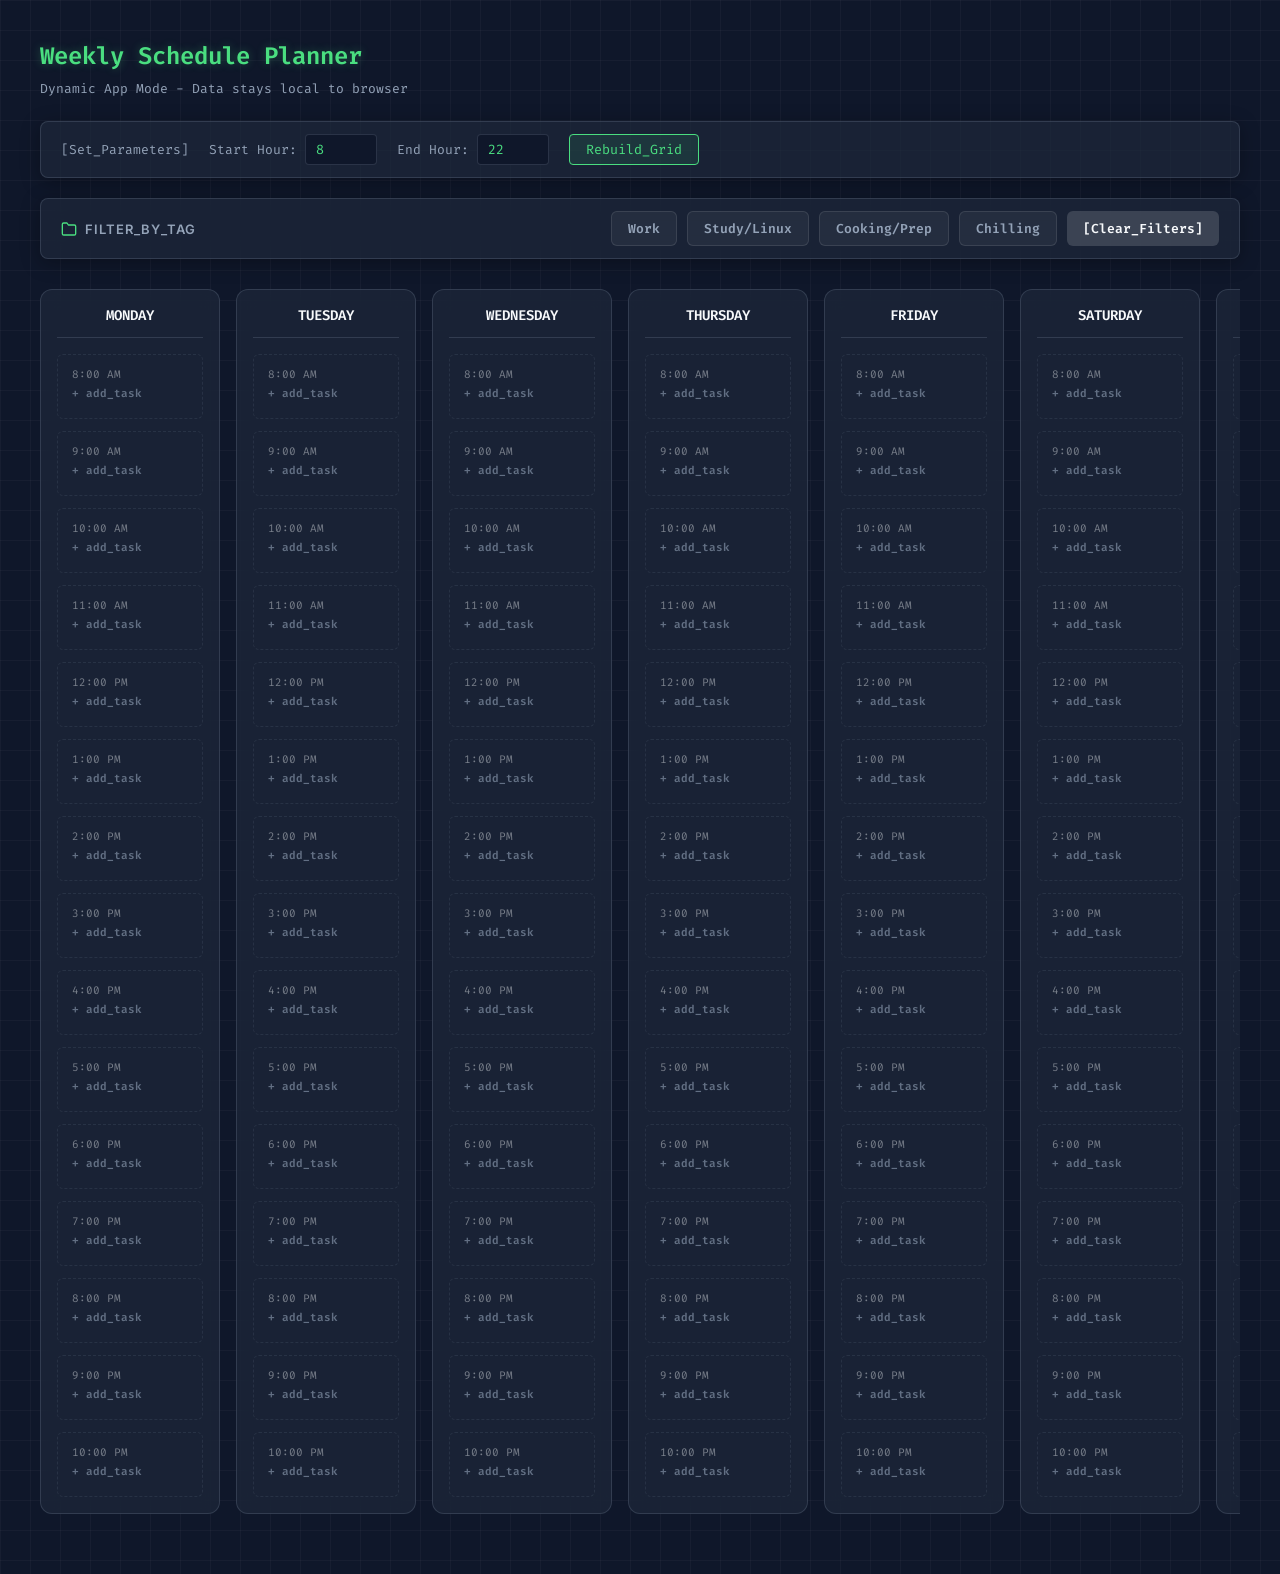
==== index.html @ 4542bc1d "Add files via upload Final index.html uploaded to host it live on Github" ====
<!DOCTYPE html>
<html lang="en">
<head>
<meta charset="UTF-8">
<meta name="viewport" content="width=device-width, initial-scale=1.0">
<title>Weekly Schedule Planner</title>
<link href="https://fonts.googleapis.com/css2?family=Fira+Code:wght@400;600&family=Inter:wght@400;500;600;700&display=swap" rel="stylesheet">
<style>
    :root {
        --bg-color: #0f172a;
        --panel-bg: rgba(30, 41, 59, 0.7);
        --text-main: #f8fafc;
        --text-muted: #94a3b8;
        --border-color: rgba(148, 163, 184, 0.2);
        
        /* Syntax Highlight Colors */
        --color-linux: #4ade80; 
        --color-work: #38bdf8;  
        --color-cook: #fbbf24;  
        --color-chill: #c084fc; 
        
        /* Grid Alignment Variables */
        --slot-height: 65px;
        --grid-gap: 12px;
    }

    body { 
        font-family: 'Inter', sans-serif; 
        background-color: var(--bg-color);
        background-image: 
            linear-gradient(rgba(255, 255, 255, 0.03) 1px, transparent 1px),
            linear-gradient(90deg, rgba(255, 255, 255, 0.03) 1px, transparent 1px);
        background-size: 30px 30px;
        color: var(--text-main); 
        margin: 0; 
        padding: 40px; 
        min-height: 100vh;
    }

    .header-section {
        max-width: 1400px;
        margin: 0 auto 30px auto;
        animation: fadeInDown 0.6s ease forwards;
    }

    .terminal-prompt {
        font-family: 'Fira Code', monospace;
        font-size: 24px;
        font-weight: 600;
        margin: 0 0 8px 0;
        color: var(--color-linux);
        text-shadow: 0 0 10px rgba(74, 222, 128, 0.3);
    }
    
    .terminal-prompt span { color: var(--text-main); }
    .title p { font-family: 'Fira Code', monospace; font-size: 13px; color: var(--text-muted); margin: 0 0 24px 0; }

    .settings-panel {
        display: flex; align-items: center; background: var(--panel-bg);
        border: 1px solid var(--border-color); border-radius: 8px;
        padding: 12px 20px; gap: 20px; margin-bottom: 20px;
        font-family: 'Fira Code', monospace; font-size: 13px; color: var(--text-muted);
        box-shadow: 0 4px 20px rgba(0, 0, 0, 0.3);
    }

    .settings-panel input {
        background: #0f172a; border: 1px solid var(--border-color);
        color: var(--color-linux); padding: 6px 10px; border-radius: 4px;
        width: 50px; font-family: 'Fira Code', monospace;
    }

    .settings-panel input:focus { outline: none; border-color: var(--color-linux); }

    .settings-panel button {
        background: rgba(74, 222, 128, 0.1); border: 1px solid var(--color-linux);
        color: var(--color-linux); padding: 6px 16px; border-radius: 4px; cursor: pointer;
        font-family: 'Fira Code', monospace; transition: all 0.2s;
    }

    .settings-panel button:hover { background: var(--color-linux); color: #000; box-shadow: 0 0 15px rgba(74, 222, 128, 0.4); }

    .filter-bar {
        display: flex; align-items: center; background: var(--panel-bg);
        backdrop-filter: blur(12px); border: 1px solid var(--border-color);
        border-radius: 8px; padding: 12px 20px; gap: 16px; flex-wrap: wrap;
        box-shadow: 0 4px 20px rgba(0, 0, 0, 0.3);
    }

    .filter-label {
        font-size: 13px; font-weight: 600; color: var(--text-muted);
        text-transform: uppercase; letter-spacing: 1px; display: flex; align-items: center; gap: 8px; margin-right: auto;
    }

    .controls { display: flex; gap: 10px; flex-wrap: wrap; }

    .controls button {
        background-color: rgba(255, 255, 255, 0.05); border: 1px solid rgba(255, 255, 255, 0.1);
        border-radius: 6px; padding: 8px 16px; cursor: pointer; font-size: 13px;
        font-weight: 600; color: var(--text-muted); transition: all 0.3s ease; font-family: 'Fira Code', monospace;
    }

    .controls button:hover { background-color: rgba(255, 255, 255, 0.1); color: var(--text-main); transform: translateY(-2px); }
    .controls .active { background-color: rgba(255, 255, 255, 0.15) !important; color: var(--text-main) !important; border-color: rgba(255, 255, 255, 0.3) !important; }
    .clear-btn { background: transparent !important; border: none !important; }

    .calendar-container { overflow-x: auto; padding-bottom: 20px; }

    .calendar-grid {
        display: grid; grid-template-columns: repeat(7, minmax(180px, 1fr));
        gap: 16px; min-width: 1200px; max-width: 1400px; margin: 0 auto;
    }

    .day-column {
        display: flex; flex-direction: column; gap: var(--grid-gap);
        background: var(--panel-bg); backdrop-filter: blur(10px);
        border: 1px solid var(--border-color); border-radius: 12px; padding: 16px;
        opacity: 0; animation: slideUpFade 0.6s cubic-bezier(0.16, 1, 0.3, 1) forwards;
    }

    .day-column:nth-child(1) { animation-delay: 0.1s; }
    .day-column:nth-child(2) { animation-delay: 0.2s; }
    .day-column:nth-child(3) { animation-delay: 0.3s; }
    .day-column:nth-child(4) { animation-delay: 0.4s; }
    .day-column:nth-child(5) { animation-delay: 0.5s; }
    .day-column:nth-child(6) { animation-delay: 0.6s; }
    .day-column:nth-child(7) { animation-delay: 0.7s; }

    .day-name {
        font-family: 'Fira Code', monospace; font-weight: 600; font-size: 14px;
        color: var(--text-main); text-transform: uppercase; padding-bottom: 12px;
        border-bottom: 1px solid var(--border-color); margin-bottom: 4px; text-align: center;
    }

    .event {
        box-sizing: border-box; height: var(--slot-height); padding: 12px 14px;
        border-radius: 6px; font-size: 13px; transition: all 0.3s ease;
        position: relative; cursor: pointer; background: rgba(15, 23, 42, 0.6);
        border: 1px solid rgba(255, 255, 255, 0.05); z-index: 1; overflow: hidden;
    }
    
    .event:hover { transform: translateY(-4px) scale(1.02); box-shadow: 0 10px 20px rgba(0,0,0,0.3); z-index: 10; }

    .empty-slot { background: transparent; border: 1px dashed var(--border-color); opacity: 0.6; }
    .empty-slot:hover { border-color: var(--color-linux); opacity: 1; background: rgba(74, 222, 128, 0.05); transform: translateY(-2px); }
    .empty-slot .event-title { color: var(--text-muted); font-family: 'Fira Code', monospace; font-size: 11px; }

    .event-time { font-family: 'Fira Code', monospace; display: block; font-size: 11px; margin-bottom: 4px; opacity: 0.7; }
    .event-title { font-weight: 600; line-height: 1.4; padding-right: 15px; display: block; }
    .note-icon { position: absolute; top: 10px; right: 10px; font-size: 12px; opacity: 0.8; color: var(--color-linux); font-family: 'Fira Code', monospace; }
    
    .cat-work { border-left: 4px solid var(--color-work); color: #bae6fd; }
    .cat-cook { border-left: 4px solid var(--color-cook); color: #fde68a; }
    .cat-chill { border-left: 4px solid var(--color-chill); color: #e9d5ff; }
    .cat-study { border-left: 4px solid var(--color-linux); color: #bbf7d0; background: rgba(74, 222, 128, 0.05); }

    .dimmed { opacity: 0.15; transform: scale(0.95); pointer-events: none; filter: grayscale(100%); }
    .event.completed { background: rgba(15, 23, 42, 0.3) !important; border-left-color: #475569 !important; color: #64748b !important; opacity: 0.5; }
    .event.completed .event-title::before { content: "// "; color: #475569; }
    .event.completed .event-title, .event.completed .event-time { text-decoration: line-through; }

    .modal-overlay {
        display: none; position: fixed; top: 0; left: 0; width: 100%; height: 100%;
        background: rgba(2, 6, 23, 0.8); backdrop-filter: blur(8px); z-index: 100;
        justify-content: center; align-items: center; animation: fadeIn 0.3s ease forwards;
    }

    .modal {
        background: #1e293b; padding: 30px; border-radius: 12px;
        box-shadow: 0 24px 48px rgba(0,0,0,0.5), 0 0 0 1px var(--border-color);
        text-align: left; max-width: 400px; width: 100%;
        animation: popInSpring 0.4s cubic-bezier(0.34, 1.56, 0.64, 1) forwards;
    }

    .modal h3 { margin: 0 0 6px 0; font-weight: 700; color: var(--text-main); font-size: 18px; font-family: 'Fira Code', monospace; }
    .modal h3::before { content: "> "; color: var(--color-linux); }
    .modal p { margin: 0 0 20px 0; color: var(--text-muted); font-size: 13px; font-family: 'Fira Code', monospace; }

    .input-row { display: flex; gap: 10px; margin-bottom: 15px; }
    
    .modal input[type="text"], .modal select {
        width: 100%; padding: 12px; border-radius: 6px; border: 1px solid var(--border-color);
        background: #0f172a; color: var(--text-main); font-family: 'Inter', sans-serif;
        box-sizing: border-box; transition: border-color 0.2s;
    }

    .modal textarea {
        width: 100%; height: 100px; padding: 16px; border-radius: 8px;
        border: 1px solid var(--border-color); background: #0f172a; font-family: 'Fira Code', monospace;
        font-size: 13px; color: var(--color-linux); resize: none; box-sizing: border-box; margin-bottom: 20px;
    }

    .modal input:focus, .modal select:focus, .modal textarea:focus { outline: none; border-color: var(--color-linux); box-shadow: 0 0 0 2px rgba(74, 222, 128, 0.2); }

    .modal-buttons { display: flex; flex-direction: column; gap: 10px; }
    .modal-buttons button {
        padding: 12px; border: none; border-radius: 6px; cursor: pointer; font-weight: 600;
        font-size: 13px; transition: all 0.2s; font-family: 'Fira Code', monospace;
        display: flex; justify-content: center; align-items: center; gap: 8px;
    }

    .btn-complete { background: rgba(74, 222, 128, 0.1); color: var(--color-linux); border: 1px solid var(--color-linux); }
    .btn-complete:hover { background: var(--color-linux); color: #000; transform: scale(1.02); }
    .btn-incomplete { background: rgba(255, 255, 255, 0.05); color: var(--text-main); border: 1px solid var(--border-color); }
    .btn-incomplete:hover { background: rgba(255, 255, 255, 0.1); transform: scale(1.02); }
    .btn-delete { background: rgba(239, 68, 68, 0.05); color: #ef4444; border: 1px solid rgba(239, 68, 68, 0.3); }
    .btn-delete:hover { background: #ef4444; color: #fff; transform: scale(1.02); }
    .btn-cancel { background: transparent; color: var(--text-muted); }
    .btn-cancel:hover { color: var(--text-main); }

    @keyframes fadeIn { from { opacity: 0; } to { opacity: 1; } }
    @keyframes fadeInDown { from { opacity: 0; transform: translateY(-20px); } to { opacity: 1; transform: translateY(0); } }
    @keyframes slideUpFade { from { opacity: 0; transform: translateY(40px); } to { opacity: 1; transform: translateY(0); } }
    @keyframes popInSpring { from { opacity: 0; transform: scale(0.8) translateY(20px); } to { opacity: 1; transform: scale(1) translateY(0); } }

</style>
</head>
<body>

<div class="header-section">
    <div class="title">
        <h1 class="terminal-prompt">Weekly Schedule Planner</h1>
        <p>Dynamic App Mode - Data stays local to browser</p>
    </div>
    
    <div class="settings-panel">
        <span>[Set_Parameters]</span>
        <label>Start Hour: <input type="number" id="config-start" min="0" max="23" value="8"></label>
        <label>End Hour: <input type="number" id="config-end" min="0" max="23" value="22"></label>
        <button onclick="updateConfig()">Rebuild_Grid</button>
    </div>

    <div class="filter-bar">
        <div class="filter-label">
            <svg width="16" height="16" viewBox="0 0 24 24" fill="none" stroke="var(--color-linux)" stroke-width="2" stroke-linecap="round" stroke-linejoin="round"><path d="M22 19a2 2 0 0 1-2 2H4a2 2 0 0 1-2-2V5a2 2 0 0 1 2-2h5l2 3h9a2 2 0 0 1 2 2z"></path></svg>
            Filter_By_Tag
        </div>
        <div class="controls" id="filters">
            <button class="btn-work" onclick="filterEvents('cat-work', this)">Work</button>
            <button class="btn-study" onclick="filterEvents('cat-study', this)">Study/Linux</button>
            <button class="btn-cook" onclick="filterEvents('cat-cook', this)">Cooking/Prep</button>
            <button class="btn-chill" onclick="filterEvents('cat-chill', this)">Chilling</button>
            <button class="clear-btn active" onclick="filterEvents('all', this)">[Clear_Filters]</button>
        </div>
    </div>
</div>

<div class="calendar-container">
    <div class="calendar-grid" id="calendar-grid"></div>
</div>

<div class="modal-overlay" id="taskModal">
    <div class="modal">
        <h3>Configure_Node</h3>
        <p id="modalTaskTime"></p>
        
        <input type="text" id="modalTaskTitle" placeholder="Task Name (e.g. Server Maintenance)" style="margin-bottom: 15px;">
        
        <div class="input-row">
            <select id="modalCategory" style="flex: 1; margin-bottom: 0;">
                <option value="cat-work">Work</option>
                <option value="cat-study">Study / Linux</option>
                <option value="cat-cook">Cooking / Prep</option>
                <option value="cat-chill">Chilling / Leisure</option>
            </select>
            
            <select id="modalEndTime" style="flex: 1; margin-bottom: 0;">
                </select>
        </div>

        <textarea id="modalNotes" placeholder="// Add bash cmds, links, or notes here...&#10;sudo apt update"></textarea>
        
        <div class="modal-buttons">
            <button class="btn-incomplete" onclick="saveTask(false)">Save & Mark_Pending</button>
            <button class="btn-complete" onclick="saveTask(true)">
                <svg width="18" height="18" viewBox="0 0 24 24" fill="none" stroke="currentColor" stroke-width="2" stroke-linecap="round" stroke-linejoin="round"><polyline points="20 6 9 17 4 12"></polyline></svg>
                Execute & Mark_Complete
            </button>
            <button class="btn-delete" onclick="deleteTask()">[Delete_Task]</button>
            <button class="btn-cancel" onclick="closeModal()">[Abort]</button>
        </div>
    </div>
</div>

<script>
    const daysOfWeek = ['Monday', 'Tuesday', 'Wednesday', 'Thursday', 'Friday', 'Saturday', 'Sunday'];
    let currentSelectedId = null;
    let currentStartHour = null;

    let config = JSON.parse(localStorage.getItem('plannerAppConfig')) || { start: 8, end: 22 };
    document.getElementById('config-start').value = config.start;
    document.getElementById('config-end').value = config.end;

    function updateConfig() {
        const start = parseInt(document.getElementById('config-start').value);
        const end = parseInt(document.getElementById('config-end').value);
        if (start >= end) {
            alert("Error: Start hour must be before end hour.");
            return;
        }
        config.start = start;
        config.end = end;
        localStorage.setItem('plannerAppConfig', JSON.stringify(config));
        
        const grid = document.getElementById('calendar-grid');
        grid.innerHTML = '';
        setTimeout(renderGrid, 10);
    }

    function formatTime(hour) {
        let ampm = hour >= 12 && hour < 24 ? 'PM' : 'AM';
        let displayHour = hour % 12 || 12;
        return `${displayHour}:00 ${ampm}`;
    }

    function renderGrid() {
        const grid = document.getElementById('calendar-grid');
        grid.innerHTML = '';
        
        let allTasks = JSON.parse(localStorage.getItem('plannerAppTasks')) || {};

        daysOfWeek.forEach(day => {
            let columnHtml = `<div class="day-column"><div class="day-name">${day}</div>`;
            
            let skipUntil = -1; 
            
            for (let h = config.start; h <= config.end; h++) {
                if (h < skipUntil) continue; 

                const blockId = `${day}-${h}`;
                const timeStr = formatTime(h);
                const task = allTasks[blockId];

                if (task) {
                    let duration = parseInt(task.duration) || 1;
                    let maxAllowed = config.end - h + 1;
                    duration = Math.min(duration, maxAllowed);
                    
                    skipUntil = h + duration; 

                    let completedClass = task.completed ? 'completed' : '';
                    let noteIcon = (task.notes && task.notes.trim() !== '') ? '<span class="note-icon">/></span>' : '';
                    
                    let endTimeStr = formatTime(h + duration);
                    let displayTime = duration > 1 ? `${timeStr} - ${endTimeStr}` : timeStr;

                    let inlineStyle = `height: calc(${duration} * var(--slot-height) + ${duration - 1} * var(--grid-gap));`;

                    columnHtml += `
                        <div class="event ${task.category} ${completedClass}" style="${inlineStyle}" data-id="${blockId}" onclick="openModal('${blockId}', '${day}', '${timeStr}', ${h})">
                            <span class="event-time">${displayTime}</span>
                            <span class="event-title">${task.title}</span>
                            ${noteIcon}
                        </div>
                    `;
                } else {
                    columnHtml += `
                        <div class="event empty-slot" data-id="${blockId}" onclick="openModal('${blockId}', '${day}', '${timeStr}', ${h})">
                            <span class="event-time">${timeStr}</span>
                            <span class="event-title">+ add_task</span>
                        </div>
                    `;
                }
            }
            columnHtml += `</div>`;
            grid.innerHTML += columnHtml;
        });

        document.querySelector('.clear-btn').click();
    }

    function openModal(blockId, dayStr, timeStr, startHour) {
        currentSelectedId = blockId;
        currentStartHour = startHour; 

        document.getElementById('modalTaskTime').innerText = `Target: ${dayStr} @ ${timeStr}`;
        
        let allTasks = JSON.parse(localStorage.getItem('plannerAppTasks')) || {};
        let taskData = allTasks[blockId] || { title: '', category: 'cat-work', notes: '', completed: false, duration: 1 };
        
        document.getElementById('modalTaskTitle').value = taskData.title;
        document.getElementById('modalCategory').value = taskData.category;
        
        const endSelect = document.getElementById('modalEndTime');
        endSelect.innerHTML = '';
        
        for (let i = startHour + 1; i <= config.end + 1; i++) {
            let label = i === 24 ? "12:00 AM (Midnight)" : formatTime(i);
            
            let isSelected = false;
            if (taskData.duration && i === startHour + taskData.duration) isSelected = true;
            if (!taskData.duration && i === startHour + 1) isSelected = true; 
            
            endSelect.innerHTML += `<option value="${i}" ${isSelected ? 'selected' : ''}>Ends at ${label}</option>`;
        }

        document.getElementById('modalNotes').value = taskData.notes || '';
        document.getElementById('taskModal').style.display = 'flex';
    }

    function saveTask(isComplete) {
        if (!currentSelectedId) return;
        
        const title = document.getElementById('modalTaskTitle').value;
        if (title.trim() === '') {
            alert("Task Name is required.");
            return;
        }

        const category = document.getElementById('modalCategory').value;
        const notes = document.getElementById('modalNotes').value;
        
        let endHour = parseInt(document.getElementById('modalEndTime').value);
        let duration = endHour - currentStartHour;
        if (isNaN(duration) || duration < 1) duration = 1;
        
        let allTasks = JSON.parse(localStorage.getItem('plannerAppTasks')) || {};
        
        allTasks[currentSelectedId] = {
            title: title,
            category: category,
            notes: notes,
            duration: duration,
            completed: isComplete
        };
        
        localStorage.setItem('plannerAppTasks', JSON.stringify(allTasks));
        closeModal();
        renderGrid(); 
    }

    function deleteTask() {
        if (!currentSelectedId) return;
        let allTasks = JSON.parse(localStorage.getItem('plannerAppTasks')) || {};
        delete allTasks[currentSelectedId];
        localStorage.setItem('plannerAppTasks', JSON.stringify(allTasks));
        closeModal();
        renderGrid();
    }

    function closeModal() {
        document.getElementById('taskModal').style.display = 'none';
        currentSelectedId = null;
    }

    function filterEvents(categoryClass, btnElement) {
        const buttons = document.querySelectorAll('.controls button');
        buttons.forEach(btn => btn.classList.remove('active'));
        btnElement.classList.add('active');

        const filledEvents = document.querySelectorAll('.event:not(.empty-slot)');
        
        filledEvents.forEach(event => {
            if (categoryClass === 'all') {
                event.classList.remove('dimmed');
            } else {
                if (event.classList.contains(categoryClass)) {
                    event.classList.remove('dimmed');
                } else {
                    event.classList.add('dimmed');
                }
            }
        });
    }

    document.addEventListener('DOMContentLoaded', renderGrid);

</script>
</body>
</html>
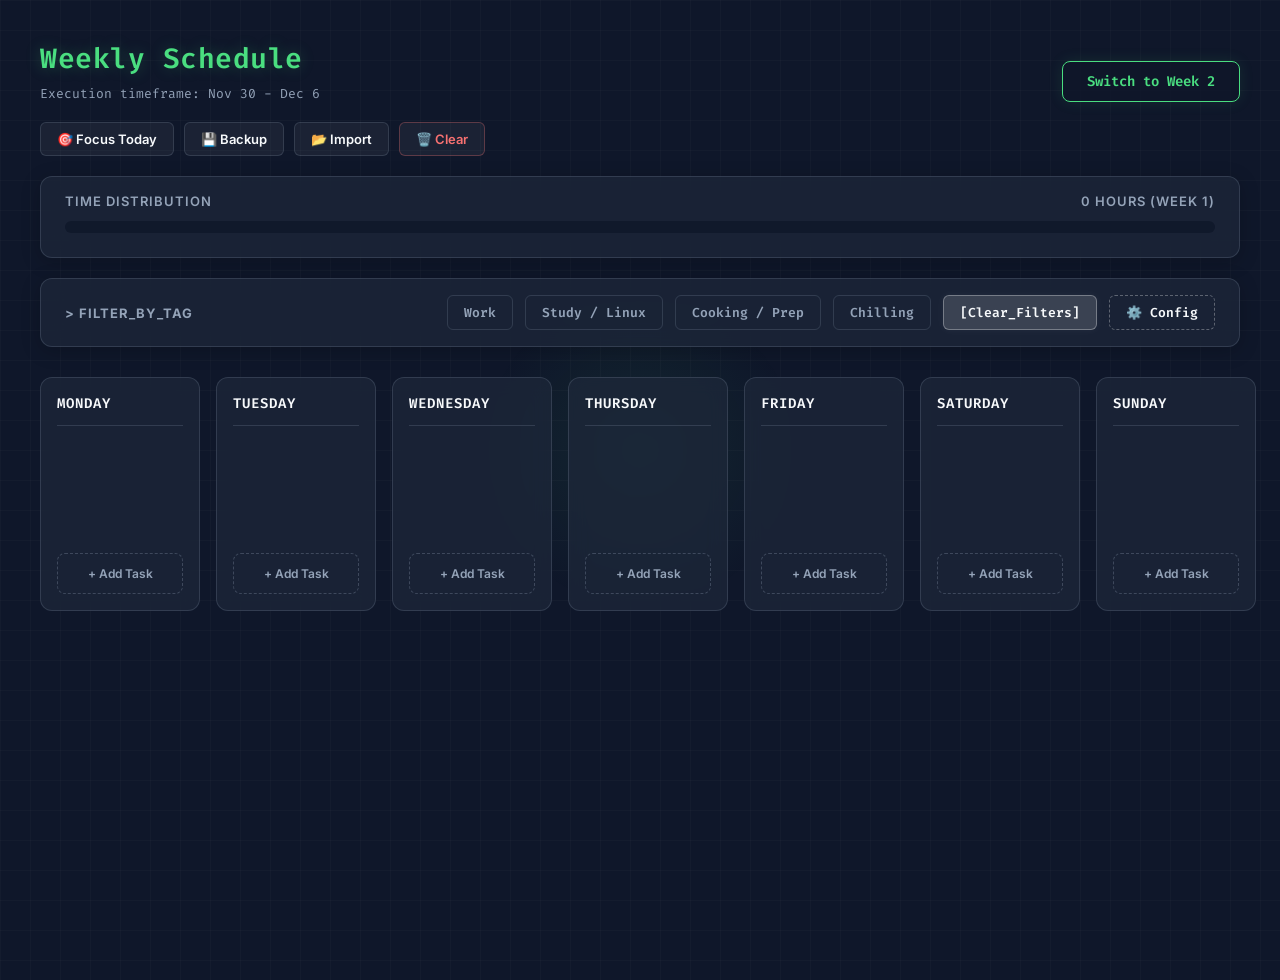
==== commit f55c27b0: "updated the final version of the code Updated the code for the final version , improve code, animati" ====
--- a/index.html
+++ b/index.html
@@ -4,466 +4,558 @@
 <meta charset="UTF-8">
 <meta name="viewport" content="width=device-width, initial-scale=1.0">
 <title>Weekly Schedule Planner</title>
-<link href="https://fonts.googleapis.com/css2?family=Fira+Code:wght@400;600&family=Inter:wght@400;500;600;700&display=swap" rel="stylesheet">
+<link href="https://fonts.googleapis.com/css2?family=Fira+Code:wght@400;600&family=Inter:wght@400;500;600;700;800&display=swap" rel="stylesheet">
 <style>
+    /* =========================================
+       CORE STYLES & VARIABLES
+       ========================================= */
     :root {
-        --bg-color: #0f172a;
-        --panel-bg: rgba(30, 41, 59, 0.7);
-        --text-main: #f8fafc;
-        --text-muted: #94a3b8;
-        --border-color: rgba(148, 163, 184, 0.2);
-        
-        /* Syntax Highlight Colors */
-        --color-linux: #4ade80; 
-        --color-work: #38bdf8;  
-        --color-cook: #fbbf24;  
-        --color-chill: #c084fc; 
-        
-        /* Grid Alignment Variables */
-        --slot-height: 65px;
-        --grid-gap: 12px;
-    }
-
-    body { 
-        font-family: 'Inter', sans-serif; 
-        background-color: var(--bg-color);
-        background-image: 
-            linear-gradient(rgba(255, 255, 255, 0.03) 1px, transparent 1px),
-            linear-gradient(90deg, rgba(255, 255, 255, 0.03) 1px, transparent 1px);
-        background-size: 30px 30px;
-        color: var(--text-main); 
-        margin: 0; 
-        padding: 40px; 
-        min-height: 100vh;
-    }
-
-    .header-section {
-        max-width: 1400px;
-        margin: 0 auto 30px auto;
-        animation: fadeInDown 0.6s ease forwards;
-    }
-
-    .terminal-prompt {
-        font-family: 'Fira Code', monospace;
-        font-size: 24px;
-        font-weight: 600;
-        margin: 0 0 8px 0;
-        color: var(--color-linux);
-        text-shadow: 0 0 10px rgba(74, 222, 128, 0.3);
-    }
-    
-    .terminal-prompt span { color: var(--text-main); }
-    .title p { font-family: 'Fira Code', monospace; font-size: 13px; color: var(--text-muted); margin: 0 0 24px 0; }
-
-    .settings-panel {
-        display: flex; align-items: center; background: var(--panel-bg);
-        border: 1px solid var(--border-color); border-radius: 8px;
-        padding: 12px 20px; gap: 20px; margin-bottom: 20px;
-        font-family: 'Fira Code', monospace; font-size: 13px; color: var(--text-muted);
-        box-shadow: 0 4px 20px rgba(0, 0, 0, 0.3);
-    }
-
-    .settings-panel input {
-        background: #0f172a; border: 1px solid var(--border-color);
-        color: var(--color-linux); padding: 6px 10px; border-radius: 4px;
-        width: 50px; font-family: 'Fira Code', monospace;
-    }
-
-    .settings-panel input:focus { outline: none; border-color: var(--color-linux); }
-
-    .settings-panel button {
-        background: rgba(74, 222, 128, 0.1); border: 1px solid var(--color-linux);
-        color: var(--color-linux); padding: 6px 16px; border-radius: 4px; cursor: pointer;
-        font-family: 'Fira Code', monospace; transition: all 0.2s;
-    }
-
-    .settings-panel button:hover { background: var(--color-linux); color: #000; box-shadow: 0 0 15px rgba(74, 222, 128, 0.4); }
-
-    .filter-bar {
-        display: flex; align-items: center; background: var(--panel-bg);
-        backdrop-filter: blur(12px); border: 1px solid var(--border-color);
-        border-radius: 8px; padding: 12px 20px; gap: 16px; flex-wrap: wrap;
-        box-shadow: 0 4px 20px rgba(0, 0, 0, 0.3);
-    }
-
-    .filter-label {
-        font-size: 13px; font-weight: 600; color: var(--text-muted);
-        text-transform: uppercase; letter-spacing: 1px; display: flex; align-items: center; gap: 8px; margin-right: auto;
-    }
-
-    .controls { display: flex; gap: 10px; flex-wrap: wrap; }
-
-    .controls button {
-        background-color: rgba(255, 255, 255, 0.05); border: 1px solid rgba(255, 255, 255, 0.1);
-        border-radius: 6px; padding: 8px 16px; cursor: pointer; font-size: 13px;
-        font-weight: 600; color: var(--text-muted); transition: all 0.3s ease; font-family: 'Fira Code', monospace;
-    }
-
-    .controls button:hover { background-color: rgba(255, 255, 255, 0.1); color: var(--text-main); transform: translateY(-2px); }
-    .controls .active { background-color: rgba(255, 255, 255, 0.15) !important; color: var(--text-main) !important; border-color: rgba(255, 255, 255, 0.3) !important; }
-    .clear-btn { background: transparent !important; border: none !important; }
-
-    .calendar-container { overflow-x: auto; padding-bottom: 20px; }
-
-    .calendar-grid {
-        display: grid; grid-template-columns: repeat(7, minmax(180px, 1fr));
-        gap: 16px; min-width: 1200px; max-width: 1400px; margin: 0 auto;
-    }
-
-    .day-column {
-        display: flex; flex-direction: column; gap: var(--grid-gap);
-        background: var(--panel-bg); backdrop-filter: blur(10px);
-        border: 1px solid var(--border-color); border-radius: 12px; padding: 16px;
-        opacity: 0; animation: slideUpFade 0.6s cubic-bezier(0.16, 1, 0.3, 1) forwards;
-    }
-
-    .day-column:nth-child(1) { animation-delay: 0.1s; }
-    .day-column:nth-child(2) { animation-delay: 0.2s; }
-    .day-column:nth-child(3) { animation-delay: 0.3s; }
-    .day-column:nth-child(4) { animation-delay: 0.4s; }
-    .day-column:nth-child(5) { animation-delay: 0.5s; }
-    .day-column:nth-child(6) { animation-delay: 0.6s; }
-    .day-column:nth-child(7) { animation-delay: 0.7s; }
-
-    .day-name {
-        font-family: 'Fira Code', monospace; font-weight: 600; font-size: 14px;
-        color: var(--text-main); text-transform: uppercase; padding-bottom: 12px;
-        border-bottom: 1px solid var(--border-color); margin-bottom: 4px; text-align: center;
-    }
-
-    .event {
-        box-sizing: border-box; height: var(--slot-height); padding: 12px 14px;
-        border-radius: 6px; font-size: 13px; transition: all 0.3s ease;
-        position: relative; cursor: pointer; background: rgba(15, 23, 42, 0.6);
-        border: 1px solid rgba(255, 255, 255, 0.05); z-index: 1; overflow: hidden;
-    }
-    
-    .event:hover { transform: translateY(-4px) scale(1.02); box-shadow: 0 10px 20px rgba(0,0,0,0.3); z-index: 10; }
-
-    .empty-slot { background: transparent; border: 1px dashed var(--border-color); opacity: 0.6; }
-    .empty-slot:hover { border-color: var(--color-linux); opacity: 1; background: rgba(74, 222, 128, 0.05); transform: translateY(-2px); }
-    .empty-slot .event-title { color: var(--text-muted); font-family: 'Fira Code', monospace; font-size: 11px; }
-
-    .event-time { font-family: 'Fira Code', monospace; display: block; font-size: 11px; margin-bottom: 4px; opacity: 0.7; }
-    .event-title { font-weight: 600; line-height: 1.4; padding-right: 15px; display: block; }
-    .note-icon { position: absolute; top: 10px; right: 10px; font-size: 12px; opacity: 0.8; color: var(--color-linux); font-family: 'Fira Code', monospace; }
-    
-    .cat-work { border-left: 4px solid var(--color-work); color: #bae6fd; }
-    .cat-cook { border-left: 4px solid var(--color-cook); color: #fde68a; }
-    .cat-chill { border-left: 4px solid var(--color-chill); color: #e9d5ff; }
-    .cat-study { border-left: 4px solid var(--color-linux); color: #bbf7d0; background: rgba(74, 222, 128, 0.05); }
-
-    .dimmed { opacity: 0.15; transform: scale(0.95); pointer-events: none; filter: grayscale(100%); }
-    .event.completed { background: rgba(15, 23, 42, 0.3) !important; border-left-color: #475569 !important; color: #64748b !important; opacity: 0.5; }
-    .event.completed .event-title::before { content: "// "; color: #475569; }
+        --bg-color: #0f172a; --panel-bg: rgba(30, 41, 59, 0.7); --text-main: #f8fafc;
+        --text-muted: #94a3b8; --border-color: rgba(148, 163, 184, 0.2); --color-accent: #4ade80;
+    }
+
+    body { font-family: 'Inter', sans-serif; background-color: var(--bg-color); background-image: linear-gradient(rgba(255, 255, 255, 0.02) 1px, transparent 1px), linear-gradient(90deg, rgba(255, 255, 255, 0.02) 1px, transparent 1px); background-size: 30px 30px; color: var(--text-main); margin: 0; padding: 40px; min-height: 100vh; overflow-x: hidden; transition: background-color 0.5s; }
+    
+    .mouse-glow { position: fixed; top: 0; left: 0; width: 100vw; height: 100vh; pointer-events: none; z-index: -1; background: radial-gradient(400px circle at var(--mouse-x, 50vw) var(--mouse-y, 50vh), rgba(74, 222, 128, 0.08), transparent 40%); }
+
+    /* =========================================
+       UI COMPONENTS
+       ========================================= */
+    .header-section { max-width: 1400px; margin: 0 auto 30px auto; animation: fadeInDown 0.6s ease forwards; }
+    .title-row { display: flex; justify-content: space-between; align-items: flex-end; margin-bottom: 20px; }
+    
+    /* 🎨 OG Title Styling Restored */
+    .title h1 { font-family: 'Fira Code', monospace; font-size: 28px; font-weight: 600; margin: 0 0 8px 0; color: var(--color-accent); text-shadow: 0 0 15px rgba(74, 222, 128, 0.25); letter-spacing: 0.5px; }
+    .title p { color: var(--text-muted); font-family: 'Fira Code', monospace; font-size: 13px; margin: 0;}
+    
+    .week-toggle-btn { background: rgba(15, 23, 42, 0.8); border: 1px solid var(--color-accent); color: var(--color-accent); padding: 10px 24px; border-radius: 8px; cursor: pointer; font-family: 'Fira Code', monospace; font-weight: 600; font-size: 14px; transition: all 0.2s; box-shadow: 0 0 15px rgba(74, 222, 128, 0.1); }
+    .week-toggle-btn:hover { background: var(--color-accent); color: #000; box-shadow: 0 0 20px rgba(74, 222, 128, 0.3); transform: translateY(-2px); }
+
+    .controls-top { display: flex; gap: 10px; margin-bottom: 20px;}
+    .btn-secondary { background: rgba(255, 255, 255, 0.05); border: 1px solid var(--border-color); color: var(--text-main); padding: 8px 16px; border-radius: 6px; cursor: pointer; font-family: 'Inter', sans-serif; font-weight: 600; font-size: 13px; transition: all 0.2s; display: flex; align-items: center; gap: 6px; }
+    .btn-secondary:hover { background: rgba(255, 255, 255, 0.1); border-color: rgba(255,255,255,0.3); }
+    .btn-danger { color: #f87171; border-color: rgba(248, 113, 113, 0.3); }
+    .btn-danger:hover { background: rgba(248, 113, 113, 0.1); border-color: #f87171; }
+    .btn-focus.active { background: var(--color-accent); color: #000; border-color: var(--color-accent); }
+
+    /* =========================================
+       PREMIUM INSIGHTS DASHBOARD
+       ========================================= */
+    .insights-wrapper { margin-bottom: 20px; background: var(--panel-bg); border: 1px solid var(--border-color); border-radius: 12px; padding: 16px 24px 24px 24px; backdrop-filter: blur(12px); box-shadow: 0 4px 20px rgba(0, 0, 0, 0.2); }
+    .insights-header { display: flex; justify-content: space-between; margin-bottom: 12px; font-size: 13px; font-weight: 600; color: var(--text-muted); text-transform: uppercase; letter-spacing: 1px; }
+    
+    .insights-bar { display: flex; height: 12px; border-radius: 6px; background: rgba(15, 23, 42, 0.8); position: relative; }
+    .insight-segment { height: 100%; width: 0%; transition: width 1s cubic-bezier(0.34, 1.56, 0.64, 1), transform 0.2s, filter 0.2s; position: relative; cursor: crosshair; }
+    .insight-segment:first-child { border-top-left-radius: 6px; border-bottom-left-radius: 6px; }
+    .insight-segment:last-child { border-top-right-radius: 6px; border-bottom-right-radius: 6px; }
+    .insight-segment:hover { transform: scaleY(1.4); filter: brightness(1.2); z-index: 10; }
+    
+    .insight-segment::after {
+        content: attr(data-label); position: absolute; bottom: calc(100% + 10px); left: 50%;
+        transform: translateX(-50%) translateY(10px); background: #1e293b; color: #f8fafc;
+        padding: 6px 12px; border-radius: 6px; font-size: 12px; font-weight: 700;
+        font-family: 'Fira Code', monospace; opacity: 0; pointer-events: none;
+        transition: all 0.2s cubic-bezier(0.34, 1.56, 0.64, 1);
+        border: 1px solid var(--border-color); box-shadow: 0 4px 15px rgba(0,0,0,0.5);
+        white-space: nowrap; z-index: 20;
+    }
+    .insight-segment:hover::after { opacity: 1; transform: translateX(-50%) translateY(0); }
+
+    /* =========================================
+       FILTER BAR
+       ========================================= */
+    .filter-bar { display: flex; align-items: center; background: var(--panel-bg); backdrop-filter: blur(12px); border: 1px solid var(--border-color); border-radius: 12px; padding: 16px 24px; gap: 20px; flex-wrap: wrap; box-shadow: 0 4px 20px rgba(0, 0, 0, 0.2); }
+    .filter-label { font-size: 13px; font-weight: 700; color: var(--text-muted); text-transform: uppercase; letter-spacing: 1px; margin-right: auto; }
+    .controls { display: flex; gap: 12px; flex-wrap: wrap; }
+    .controls button { background-color: transparent; border: 1px solid var(--border-color); border-radius: 6px; padding: 8px 16px; cursor: pointer; font-size: 13px; font-weight: 600; color: var(--text-muted); transition: all 0.3s cubic-bezier(0.34, 1.56, 0.64, 1); font-family: 'Fira Code', monospace; }
+    .controls button:hover { background-color: rgba(255, 255, 255, 0.05); color: var(--text-main); transform: translateY(-1px); }
+    .controls .active { background-color: rgba(255, 255, 255, 0.15) !important; color: var(--text-main) !important; border-color: rgba(255, 255, 255, 0.3) !important; box-shadow: 0 0 10px rgba(255,255,255,0.05); }
+    .action-btn { border-style: dashed !important; color: var(--text-main) !important; border-color: rgba(255,255,255,0.3) !important; }
+
+    /* =========================================
+       GRID & TASKS
+       ========================================= */
+    .calendar-container { padding-bottom: 20px; }
+    .calendar-grid { display: grid; grid-template-columns: repeat(7, minmax(160px, 1fr)); gap: 16px; max-width: 1400px; margin: 0 auto; transition: opacity 0.25s ease; }
+    
+    .day-column { display: flex; flex-direction: column; gap: 12px; background: var(--panel-bg); backdrop-filter: blur(10px); border: 1px solid var(--border-color); border-radius: 12px; padding: 16px; transition: filter 0.4s ease; min-height: 200px; opacity: 0; animation: columnStaggerEnter 0.5s cubic-bezier(0.2, 0.8, 0.2, 1) forwards; }
+    .day-name { font-family: 'Fira Code', monospace; font-weight: 600; font-size: 14px; color: var(--text-main); text-transform: uppercase; padding-bottom: 12px; border-bottom: 1px solid var(--border-color); margin-bottom: 4px; letter-spacing: 1px; }
+
+    body.focus-active .day-column:not(.is-today) { opacity: 0.3 !important; filter: grayscale(100%); pointer-events: none; }
+    body.focus-active .day-column.is-today { box-shadow: 0 0 30px rgba(74, 222, 128, 0.1); border-color: rgba(74, 222, 128, 0.3); }
+
+    .event { padding: 14px; border-radius: 8px; font-size: 13px; transition: all 0.25s cubic-bezier(0.34, 1.56, 0.64, 1); position: relative; cursor: pointer; background: rgba(15, 23, 42, 0.8); border: 1px solid rgba(255, 255, 255, 0.05); }
+    .event:hover { transform: translateX(4px) scale(1.02); box-shadow: -4px 4px 15px rgba(0,0,0,0.3); z-index: 10; }
+    .event[draggable="true"]:active { cursor: grabbing; opacity: 0.7; transform: scale(0.95); }
+    .day-column.drag-over { background: rgba(74, 222, 128, 0.05); border-color: var(--color-accent); }
+
+    .event-time { font-family: 'Fira Code', monospace; display: block; font-size: 11px; font-weight: 400; margin-bottom: 8px; opacity: 0.7; pointer-events: none; }
+    .event-title { font-weight: 600; line-height: 1.4; padding-right: 15px; display: inline-block; pointer-events: none; }
+    .note-indicator { position: absolute; top: 12px; right: 12px; width: 6px; height: 6px; border-radius: 50%; }
+
+    .add-task-btn { background: transparent; border: 1px dashed rgba(148, 163, 184, 0.3); color: var(--text-muted); padding: 12px; border-radius: 8px; text-align: center; font-size: 12px; font-weight: 600; cursor: pointer; transition: all 0.2s cubic-bezier(0.34, 1.56, 0.64, 1); margin-top: auto; }
+    .add-task-btn:hover { border-color: var(--color-accent); color: var(--color-accent); background: rgba(74, 222, 128, 0.05); transform: translateY(-2px); }
+
+    /* Task States & New Animation */
+    .dimmed { opacity: 0.15; transform: scale(0.98); pointer-events: none; filter: grayscale(100%); }
+    .event.completed { background: rgba(15, 23, 42, 0.3) !important; border-left-color: #475569 !important; opacity: 0.5; color: #64748b !important; box-shadow: none !important; }
+    .event.completed .event-title::before { content: "// "; color: #475569; font-family: 'Fira Code', monospace; }
     .event.completed .event-title, .event.completed .event-time { text-decoration: line-through; }
-
-    .modal-overlay {
-        display: none; position: fixed; top: 0; left: 0; width: 100%; height: 100%;
-        background: rgba(2, 6, 23, 0.8); backdrop-filter: blur(8px); z-index: 100;
-        justify-content: center; align-items: center; animation: fadeIn 0.3s ease forwards;
-    }
-
-    .modal {
-        background: #1e293b; padding: 30px; border-radius: 12px;
-        box-shadow: 0 24px 48px rgba(0,0,0,0.5), 0 0 0 1px var(--border-color);
-        text-align: left; max-width: 400px; width: 100%;
-        animation: popInSpring 0.4s cubic-bezier(0.34, 1.56, 0.64, 1) forwards;
-    }
-
-    .modal h3 { margin: 0 0 6px 0; font-weight: 700; color: var(--text-main); font-size: 18px; font-family: 'Fira Code', monospace; }
-    .modal h3::before { content: "> "; color: var(--color-linux); }
-    .modal p { margin: 0 0 20px 0; color: var(--text-muted); font-size: 13px; font-family: 'Fira Code', monospace; }
-
-    .input-row { display: flex; gap: 10px; margin-bottom: 15px; }
-    
-    .modal input[type="text"], .modal select {
-        width: 100%; padding: 12px; border-radius: 6px; border: 1px solid var(--border-color);
-        background: #0f172a; color: var(--text-main); font-family: 'Inter', sans-serif;
-        box-sizing: border-box; transition: border-color 0.2s;
-    }
-
-    .modal textarea {
-        width: 100%; height: 100px; padding: 16px; border-radius: 8px;
-        border: 1px solid var(--border-color); background: #0f172a; font-family: 'Fira Code', monospace;
-        font-size: 13px; color: var(--color-linux); resize: none; box-sizing: border-box; margin-bottom: 20px;
-    }
-
-    .modal input:focus, .modal select:focus, .modal textarea:focus { outline: none; border-color: var(--color-linux); box-shadow: 0 0 0 2px rgba(74, 222, 128, 0.2); }
-
-    .modal-buttons { display: flex; flex-direction: column; gap: 10px; }
-    .modal-buttons button {
-        padding: 12px; border: none; border-radius: 6px; cursor: pointer; font-weight: 600;
-        font-size: 13px; transition: all 0.2s; font-family: 'Fira Code', monospace;
-        display: flex; justify-content: center; align-items: center; gap: 8px;
-    }
-
-    .btn-complete { background: rgba(74, 222, 128, 0.1); color: var(--color-linux); border: 1px solid var(--color-linux); }
-    .btn-complete:hover { background: var(--color-linux); color: #000; transform: scale(1.02); }
-    .btn-incomplete { background: rgba(255, 255, 255, 0.05); color: var(--text-main); border: 1px solid var(--border-color); }
-    .btn-incomplete:hover { background: rgba(255, 255, 255, 0.1); transform: scale(1.02); }
-    .btn-delete { background: rgba(239, 68, 68, 0.05); color: #ef4444; border: 1px solid rgba(239, 68, 68, 0.3); }
-    .btn-delete:hover { background: #ef4444; color: #fff; transform: scale(1.02); }
+    
+    /* ✨ New Pulse Animation on Completion */
+    .event.just-completed { animation: taskCompletePulse 0.4s ease-out forwards; }
+
+    @keyframes liquidBleed { 0% { background-position: 0% 50%; } 50% { background-position: 100% 50%; } 100% { background-position: 0% 50%; } }
+    .liquid-warning { background: linear-gradient(135deg, rgba(127, 29, 29, 0.8), rgba(239, 68, 68, 0.8), rgba(153, 27, 27, 0.8)) !important; background-size: 200% 200% !important; animation: liquidBleed 3s ease infinite !important; border: 1px solid #f87171 !important; box-shadow: 0 0 15px rgba(239, 68, 68, 0.4) !important; }
+    .liquid-warning .event-title, .liquid-warning .event-time { color: #fff !important; text-shadow: 0 2px 4px rgba(0,0,0,0.5); }
+
+    /* =========================================
+       MODALS & CONTEXT MENU
+       ========================================= */
+    .modal-overlay { display: none; position: fixed; top: 0; left: 0; width: 100%; height: 100%; background: rgba(2, 6, 23, 0.85); backdrop-filter: blur(8px); z-index: 100; justify-content: center; align-items: center; animation: fadeIn 0.2s ease forwards; }
+    .modal { background: #1e293b; padding: 32px; border-radius: 16px; box-shadow: 0 24px 48px rgba(0,0,0,0.6), 0 0 0 1px var(--border-color); text-align: left; max-width: 420px; width: 100%; animation: popInSpring 0.4s cubic-bezier(0.34, 1.56, 0.64, 1) forwards; }
+    .modal h3 { font-family: 'Fira Code', monospace; margin: 0 0 16px 0; font-weight: 700; color: var(--text-main); font-size: 20px; }
+    .modal h3::before { content: "> "; color: var(--color-accent); }
+    
+    .context-menu { position: absolute; display: none; background: #1e293b; border: 1px solid var(--border-color); border-radius: 8px; padding: 8px; box-shadow: 0 10px 25px rgba(0,0,0,0.5); z-index: 1000; animation: popInSpring 0.2s forwards; }
+    .context-menu button { display: block; width: 100%; text-align: left; background: none; border: none; padding: 10px 16px; color: var(--text-main); cursor: pointer; border-radius: 4px; font-family: 'Inter', sans-serif; font-size: 13px; transition: background 0.2s; }
+    .context-menu button:hover { background: rgba(255,255,255,0.05); }
+    .context-menu .ctx-danger:hover { background: rgba(239, 68, 68, 0.1); color: #f87171; }
+
+    .input-row { display: flex; gap: 12px; margin-bottom: 16px; }
+    .modal input[type="text"], .modal select, .modal textarea { width: 100%; padding: 14px; border-radius: 8px; border: 1px solid var(--border-color); background: #0f172a; color: var(--text-main); font-family: 'Inter', sans-serif; font-size: 14px; box-sizing: border-box; transition: all 0.2s ease; }
+    .modal input[type="text"] { margin-bottom: 16px; font-weight: 500; }
+    .modal textarea { height: 100px; resize: none; margin-bottom: 24px; font-family: 'Fira Code', monospace; font-size: 12px; }
+    .modal input:focus, .modal select:focus, .modal textarea:focus { outline: none; border-color: var(--color-accent); box-shadow: 0 0 0 2px rgba(74, 222, 128, 0.2); }
+
+    .modal-buttons { display: flex; flex-direction: column; gap: 10px; margin-top: 10px; }
+    .modal-btn { padding: 14px; border: none; border-radius: 8px; cursor: pointer; font-weight: 600; font-size: 13px; transition: all 0.2s; font-family: 'Fira Code', monospace; }
+    .btn-complete { background: rgba(74, 222, 128, 0.1); color: var(--color-accent); border: 1px solid var(--color-accent); }
+    .btn-complete:hover { background: var(--color-accent); color: #000; }
+    .btn-save { background: rgba(255, 255, 255, 0.05); color: var(--text-main); border: 1px solid var(--border-color); }
+    .btn-save:hover { background: rgba(255, 255, 255, 0.1); }
+    .btn-modal-danger { background: transparent; color: #ef4444; border: 1px solid rgba(239, 68, 68, 0.3); }
+    .btn-modal-danger:hover { background: #ef4444; color: #fff; }
     .btn-cancel { background: transparent; color: var(--text-muted); }
     .btn-cancel:hover { color: var(--text-main); }
 
+    /* Animations */
     @keyframes fadeIn { from { opacity: 0; } to { opacity: 1; } }
     @keyframes fadeInDown { from { opacity: 0; transform: translateY(-20px); } to { opacity: 1; transform: translateY(0); } }
-    @keyframes slideUpFade { from { opacity: 0; transform: translateY(40px); } to { opacity: 1; transform: translateY(0); } }
-    @keyframes popInSpring { from { opacity: 0; transform: scale(0.8) translateY(20px); } to { opacity: 1; transform: scale(1) translateY(0); } }
-
+    @keyframes popInSpring { from { opacity: 0; transform: scale(0.9) translateY(10px); } to { opacity: 1; transform: scale(1) translateY(0); } }
+    @keyframes shake { 0%, 100% { transform: translateX(0); } 25% { transform: translateX(-8px); } 75% { transform: translateX(8px); } }
+    @keyframes columnStaggerEnter { from { opacity: 0; transform: translateY(20px); } to { opacity: 1; transform: translateY(0); } }
+    @keyframes taskCompletePulse { 0% { transform: scale(1); filter: brightness(1); box-shadow: 0 0 0 transparent; } 50% { transform: scale(0.95); filter: brightness(1.5); box-shadow: 0 0 20px rgba(74,222,128,0.5); } 100% { transform: scale(1); filter: brightness(1); box-shadow: 0 0 0 transparent; } }
+    
+    .error-shake { animation: shake 0.3s ease; border-color: #ef4444 !important; }
 </style>
+<style id="dynamic-tag-styles"></style>
 </head>
 <body>
 
+<div class="mouse-glow"></div>
+
 <div class="header-section">
-    <div class="title">
-        <h1 class="terminal-prompt">Weekly Schedule Planner</h1>
-        <p>Dynamic App Mode - Data stays local to browser</p>
+    <div class="title-row">
+        <div class="title">
+            <h1>Weekly Schedule</h1>
+            <p id="week-indicator">Execution timeframe: Loading...</p>
+        </div>
+        <button class="week-toggle-btn" onclick="toggleWeek()" id="week-btn">Switch to Week 2</button>
     </div>
     
-    <div class="settings-panel">
-        <span>[Set_Parameters]</span>
-        <label>Start Hour: <input type="number" id="config-start" min="0" max="23" value="8"></label>
-        <label>End Hour: <input type="number" id="config-end" min="0" max="23" value="22"></label>
-        <button onclick="updateConfig()">Rebuild_Grid</button>
+    <div class="controls-top">
+        <button class="btn-secondary btn-focus" id="focusToggle" onclick="toggleFocusMode()">🎯 Focus Today</button>
+        <button class="btn-secondary" onclick="exportData()">💾 Backup</button>
+        <label class="btn-secondary">📂 Import<input type="file" accept=".json" style="display:none;" onchange="importData(event)"></label>
+        <button class="btn-secondary btn-danger" onclick="nukeSchedule()">🗑️ Clear</button>
     </div>
+    
+    <div class="insights-wrapper">
+        <div class="insights-header"><span>Time Distribution</span><span id="total-hours">0 Hours (Week 1)</span></div>
+        <div class="insights-bar" id="insights-bar-container"></div>
+    </div>
 
     <div class="filter-bar">
-        <div class="filter-label">
-            <svg width="16" height="16" viewBox="0 0 24 24" fill="none" stroke="var(--color-linux)" stroke-width="2" stroke-linecap="round" stroke-linejoin="round"><path d="M22 19a2 2 0 0 1-2 2H4a2 2 0 0 1-2-2V5a2 2 0 0 1 2-2h5l2 3h9a2 2 0 0 1 2 2z"></path></svg>
-            Filter_By_Tag
+        <div class="filter-label">> Filter_By_Tag</div>
+        <div class="controls" id="filter-container"></div>
+    </div>
+</div>
+
+<div class="calendar-container">
+    <div class="calendar-grid" id="calendar-grid"></div>
+</div>
+
+<div class="context-menu" id="context-menu">
+    <button onclick="ctxAction('complete')">Toggle Complete</button>
+    <button onclick="ctxAction('incomplete')" style="color: #f87171;">Mark Incomplete</button>
+    <button onclick="ctxAction('delete')" class="ctx-danger">Delete</button>
+</div>
+
+<div class="modal-overlay" id="taskModal">
+    <div class="modal">
+        <h3>Edit_Task</h3>
+        <input type="text" id="modalTaskTitle" placeholder="Task Name">
+        <div class="input-row">
+            <select id="modalCategory"></select>
         </div>
-        <div class="controls" id="filters">
-            <button class="btn-work" onclick="filterEvents('cat-work', this)">Work</button>
-            <button class="btn-study" onclick="filterEvents('cat-study', this)">Study/Linux</button>
-            <button class="btn-cook" onclick="filterEvents('cat-cook', this)">Cooking/Prep</button>
-            <button class="btn-chill" onclick="filterEvents('cat-chill', this)">Chilling</button>
-            <button class="clear-btn active" onclick="filterEvents('all', this)">[Clear_Filters]</button>
+        <div class="input-row">
+            <select id="modalStartTime" style="flex:1;"></select>
+            <select id="modalEndTime" style="flex:1;"></select>
+        </div>
+        <textarea id="modalNotes" placeholder="// Add notes, links, or commands..."></textarea>
+        <div class="modal-buttons">
+            <button class="modal-btn btn-complete" onclick="saveTask('complete')">Execute & Mark_Complete</button>
+            <button class="modal-btn btn-save" onclick="saveTask('active')">Save Data</button>
+            <button class="modal-btn btn-modal-danger" onclick="deleteTask()">[Delete]</button>
+            <button class="modal-btn btn-cancel" onclick="closeModal('taskModal')">Abort</button>
         </div>
     </div>
 </div>
 
-<div class="calendar-container">
-    <div class="calendar-grid" id="calendar-grid"></div>
-</div>
-
-<div class="modal-overlay" id="taskModal">
+<div class="modal-overlay" id="tagModal">
     <div class="modal">
-        <h3>Configure_Node</h3>
-        <p id="modalTaskTime"></p>
-        
-        <input type="text" id="modalTaskTitle" placeholder="Task Name (e.g. Server Maintenance)" style="margin-bottom: 15px;">
-        
-        <div class="input-row">
-            <select id="modalCategory" style="flex: 1; margin-bottom: 0;">
-                <option value="cat-work">Work</option>
-                <option value="cat-study">Study / Linux</option>
-                <option value="cat-cook">Cooking / Prep</option>
-                <option value="cat-chill">Chilling / Leisure</option>
-            </select>
-            
-            <select id="modalEndTime" style="flex: 1; margin-bottom: 0;">
-                </select>
-        </div>
-
-        <textarea id="modalNotes" placeholder="// Add bash cmds, links, or notes here...&#10;sudo apt update"></textarea>
-        
-        <div class="modal-buttons">
-            <button class="btn-incomplete" onclick="saveTask(false)">Save & Mark_Pending</button>
-            <button class="btn-complete" onclick="saveTask(true)">
-                <svg width="18" height="18" viewBox="0 0 24 24" fill="none" stroke="currentColor" stroke-width="2" stroke-linecap="round" stroke-linejoin="round"><polyline points="20 6 9 17 4 12"></polyline></svg>
-                Execute & Mark_Complete
-            </button>
-            <button class="btn-delete" onclick="deleteTask()">[Delete_Task]</button>
-            <button class="btn-cancel" onclick="closeModal()">[Abort]</button>
+        <h3>Config_Tags</h3>
+        <div id="tag-edit-container"></div>
+        <div class="modal-buttons" style="margin-top: 24px;">
+            <button class="modal-btn btn-complete" onclick="saveTags()">Save Configuration</button>
+            <button class="modal-btn btn-cancel" onclick="closeModal('tagModal')">Abort</button>
         </div>
     </div>
 </div>
 
 <script>
+    document.addEventListener('mousemove', (e) => {
+        document.documentElement.style.setProperty('--mouse-x', `${e.clientX}px`);
+        document.documentElement.style.setProperty('--mouse-y', `${e.clientY}px`);
+    });
+
     const daysOfWeek = ['Monday', 'Tuesday', 'Wednesday', 'Thursday', 'Friday', 'Saturday', 'Sunday'];
-    let currentSelectedId = null;
-    let currentStartHour = null;
-
-    let config = JSON.parse(localStorage.getItem('plannerAppConfig')) || { start: 8, end: 22 };
-    document.getElementById('config-start').value = config.start;
-    document.getElementById('config-end').value = config.end;
-
-    function updateConfig() {
-        const start = parseInt(document.getElementById('config-start').value);
-        const end = parseInt(document.getElementById('config-end').value);
-        if (start >= end) {
-            alert("Error: Start hour must be before end hour.");
-            return;
-        }
-        config.start = start;
-        config.end = end;
-        localStorage.setItem('plannerAppConfig', JSON.stringify(config));
-        
+    let currentWeek = 1;
+    let currentSelectedId = null; let currentEditDay = null; let ctxSelectedId = null;
+    let config = { start: 0, end: 23 };
+
+    const defaultTags = {
+        'cat-work': { name: 'Work', color: '#38bdf8' },
+        'cat-study': { name: 'Study / Linux', color: '#4ade80' },
+        'cat-cook': { name: 'Cooking / Prep', color: '#fbbf24' },
+        'cat-chill': { name: 'Chilling', color: '#c084fc' }
+    };
+    let appTags = JSON.parse(localStorage.getItem('plannerAppTags')) || defaultTags;
+
+    function migrateData() {
+        let allTasks = JSON.parse(localStorage.getItem('plannerAppTasks')) || {};
+        let migrated = false; const newTasks = {};
+        for (let key in allTasks) {
+            if (!key.startsWith('W1-') && !key.startsWith('W2-')) { newTasks['W1-' + key] = allTasks[key]; migrated = true; } 
+            else { newTasks[key] = allTasks[key]; }
+        }
+        if (migrated) localStorage.setItem('plannerAppTasks', JSON.stringify(newTasks));
+    }
+    migrateData();
+
+    function applyDynamicStylesAndUI() {
+        let cssStr = ''; const filterContainer = document.getElementById('filter-container'); const modalSelect = document.getElementById('modalCategory');
+        filterContainer.innerHTML = ''; modalSelect.innerHTML = '';
+
+        for (const [id, tag] of Object.entries(appTags)) {
+            cssStr += `
+                .${id} { border-left: 4px solid ${tag.color}; }
+                .${id}:hover { background: ${tag.color}15; }
+            `;
+            filterContainer.innerHTML += `<button class="filter-btn" data-cat="${id}" onclick="filterEvents('${id}', this)">${tag.name}</button>`;
+            modalSelect.innerHTML += `<option value="${id}">${tag.name}</option>`;
+        }
+        filterContainer.innerHTML += `<button class="clear-btn active" data-cat="all" onclick="filterEvents('all', this)">[Clear_Filters]</button> <button class="action-btn" onclick="openTagManager()">⚙️ Config</button>`;
+        document.getElementById('dynamic-tag-styles').innerHTML = cssStr;
+    }
+    applyDynamicStylesAndUI();
+
+    // 🌱 NEW ORGANIC FEATURE: Dynamic Timeframe Calculator based on Canadian locale formatting
+    function updateTimeframeIndicator() {
+        const today = new Date();
+        const day = today.getDay();
+        const diffToMonday = today.getDate() - day + (day === 0 ? -6 : 1);
+        
+        let mondayDate = new Date(today.setDate(diffToMonday));
+        
+        if (currentWeek === 2) {
+            mondayDate.setDate(mondayDate.getDate() + 7);
+        }
+        
+        let sundayDate = new Date(mondayDate);
+        sundayDate.setDate(sundayDate.getDate() + 6);
+        
+        const options = { month: 'short', day: 'numeric' };
+        // Outputting dates organically to match OG string style
+        document.getElementById('week-indicator').innerText = `Execution timeframe: ${mondayDate.toLocaleDateString('en-CA', options)} - ${sundayDate.toLocaleDateString('en-CA', options)}`;
+    }
+
+    function toggleWeek() {
+        currentWeek = currentWeek === 1 ? 2 : 1;
+        updateTimeframeIndicator();
+        document.getElementById('week-btn').innerText = `Switch to Week ${currentWeek === 1 ? 2 : 1}`;
+        smoothRefresh();
+    }
+
+    function smoothRefresh() {
         const grid = document.getElementById('calendar-grid');
-        grid.innerHTML = '';
-        setTimeout(renderGrid, 10);
+        grid.style.opacity = '0';
+        setTimeout(() => {
+            try { renderGrid(); } catch(e) { console.error(e); } 
+            finally { grid.style.opacity = '1'; }
+        }, 200);
     }
 
     function formatTime(hour) {
-        let ampm = hour >= 12 && hour < 24 ? 'PM' : 'AM';
-        let displayHour = hour % 12 || 12;
-        return `${displayHour}:00 ${ampm}`;
-    }
-
-    function renderGrid() {
-        const grid = document.getElementById('calendar-grid');
-        grid.innerHTML = '';
-        
+        let ampm = hour >= 12 && hour < 24 ? 'PM' : 'AM'; 
+        let displayHour = hour % 12 || 12; 
+        return `${displayHour.toString().padStart(2, '0')}:00 ${ampm}`;
+    }
+
+    function updateInsights() {
         let allTasks = JSON.parse(localStorage.getItem('plannerAppTasks')) || {};
-
-        daysOfWeek.forEach(day => {
-            let columnHtml = `<div class="day-column"><div class="day-name">${day}</div>`;
-            
-            let skipUntil = -1; 
-            
-            for (let h = config.start; h <= config.end; h++) {
-                if (h < skipUntil) continue; 
-
-                const blockId = `${day}-${h}`;
-                const timeStr = formatTime(h);
-                const task = allTasks[blockId];
-
-                if (task) {
-                    let duration = parseInt(task.duration) || 1;
-                    let maxAllowed = config.end - h + 1;
-                    duration = Math.min(duration, maxAllowed);
-                    
-                    skipUntil = h + duration; 
-
-                    let completedClass = task.completed ? 'completed' : '';
-                    let noteIcon = (task.notes && task.notes.trim() !== '') ? '<span class="note-icon">/></span>' : '';
-                    
-                    let endTimeStr = formatTime(h + duration);
-                    let displayTime = duration > 1 ? `${timeStr} - ${endTimeStr}` : timeStr;
-
-                    let inlineStyle = `height: calc(${duration} * var(--slot-height) + ${duration - 1} * var(--grid-gap));`;
-
-                    columnHtml += `
-                        <div class="event ${task.category} ${completedClass}" style="${inlineStyle}" data-id="${blockId}" onclick="openModal('${blockId}', '${day}', '${timeStr}', ${h})">
-                            <span class="event-time">${displayTime}</span>
-                            <span class="event-title">${task.title}</span>
-                            ${noteIcon}
-                        </div>
-                    `;
-                } else {
-                    columnHtml += `
-                        <div class="event empty-slot" data-id="${blockId}" onclick="openModal('${blockId}', '${day}', '${timeStr}', ${h})">
-                            <span class="event-time">${timeStr}</span>
-                            <span class="event-title">+ add_task</span>
-                        </div>
-                    `;
+        let totals = {}; let grandTotal = 0;
+        for (const id of Object.keys(appTags)) totals[id] = 0;
+        
+        for (const [key, task] of Object.entries(allTasks)) {
+            if (key.startsWith(`W${currentWeek}-`) && totals[task.category] !== undefined) { 
+                totals[task.category] += task.duration; 
+                grandTotal += task.duration; 
+            }
+        }
+        
+        document.getElementById('total-hours').innerText = `${grandTotal} Hours (Week ${currentWeek})`;
+        const barContainer = document.getElementById('insights-bar-container');
+        if(barContainer) {
+            barContainer.innerHTML = '';
+            if (grandTotal === 0) return;
+            for (const [id, tag] of Object.entries(appTags)) {
+                if (totals[id] > 0) {
+                    let percent = (totals[id] / grandTotal) * 100;
+                    barContainer.innerHTML += `<div class="insight-segment" style="width: ${percent}%; background: ${tag.color};" data-label="${tag.name}: ${totals[id]}h"></div>`;
                 }
             }
-            columnHtml += `</div>`;
-            grid.innerHTML += columnHtml;
+        }
+    }
+
+    function renderGrid() {
+        const grid = document.getElementById('calendar-grid'); grid.innerHTML = '';
+        let allTasks = JSON.parse(localStorage.getItem('plannerAppTasks')) || {};
+        let todayIndex = new Date().getDay() - 1; if (todayIndex === -1) todayIndex = 6; 
+
+        daysOfWeek.forEach((day, index) => {
+            let isTodayClass = (currentWeek === 1 && index === todayIndex) ? 'is-today' : '';
+            let col = document.createElement('div');
+            col.className = `day-column ${isTodayClass}`;
+            col.id = `col-${day}`;
+            // ✨ Animation 1: Cascading Delay for columns
+            col.style.animationDelay = `${index * 0.06}s`; 
+            
+            col.setAttribute('ondragover', 'allowDrop(event)');
+            col.setAttribute('ondragleave', 'dragLeave(event)');
+            col.setAttribute('ondrop', `drop(event, '${day}')`);
+            col.innerHTML = `<div class="day-name">${day}</div>`;
+
+            let dayTasks = [];
+            for (let key in allTasks) {
+                if (key.startsWith(`W${currentWeek}-${day}-`)) {
+                    let startHour = parseInt(key.split('-')[2]);
+                    dayTasks.push({ id: key, hour: startHour, data: allTasks[key] });
+                }
+            }
+            dayTasks.sort((a, b) => a.hour - b.hour);
+
+            dayTasks.forEach(taskObj => {
+                let task = taskObj.data;
+                let start = taskObj.hour;
+                let end = start + task.duration;
+                
+                let completedClass = (task.status === 'complete' || task.completed) ? 'completed' : '';
+                let liquidClass = (task.status === 'incomplete') ? 'liquid-warning' : '';
+                let tagColor = appTags[task.category] ? appTags[task.category].color : 'var(--color-accent)';
+                let noteIcon = (task.notes && task.notes.trim() !== '') ? `<div class="note-indicator" style="background:${tagColor}"></div>` : '';
+                let timeString = `${formatTime(start)} - ${formatTime(end)}`;
+
+                let card = document.createElement('div');
+                card.id = `task-${taskObj.id}`;
+                card.className = `event ${task.category} ${completedClass} ${liquidClass}`;
+                card.setAttribute('draggable', 'true');
+                card.setAttribute('ondragstart', `dragStart(event, '${taskObj.id}')`);
+                card.setAttribute('oncontextmenu', `handleContextMenu(event, '${taskObj.id}')`);
+                card.setAttribute('onclick', `openTaskModal('${taskObj.id}', '${day}', ${start})`);
+                
+                card.innerHTML = `<span class="event-time">${timeString}</span><span class="event-title">${task.title || 'Untitled'}</span>${noteIcon}`;
+                col.appendChild(card);
+            });
+
+            let addBtn = document.createElement('div');
+            addBtn.className = 'add-task-btn';
+            addBtn.innerText = '+ Add Task';
+            addBtn.onclick = () => openTaskModal(null, day, 8);
+            col.appendChild(addBtn);
+            grid.appendChild(col);
         });
 
-        document.querySelector('.clear-btn').click();
-    }
-
-    function openModal(blockId, dayStr, timeStr, startHour) {
-        currentSelectedId = blockId;
-        currentStartHour = startHour; 
-
-        document.getElementById('modalTaskTime').innerText = `Target: ${dayStr} @ ${timeStr}`;
+        let activeBtn = document.querySelector('.controls button.active');
+        if (activeBtn) filterEvents(activeBtn.getAttribute('data-cat'), activeBtn);
+
+        updateInsights(); 
+    }
+
+    function filterEvents(cat, btn) {
+        if(btn) { document.querySelectorAll('.controls button').forEach(b => b.classList.remove('active')); btn.classList.add('active'); }
+        document.querySelectorAll('.event:not(.add-task-btn)').forEach(ev => {
+            if (cat === 'all' || ev.classList.contains(cat)) ev.classList.remove('dimmed');
+            else ev.classList.add('dimmed');
+        });
+    }
+
+    // Drag & Drop
+    function dragStart(ev, sourceId) { ev.dataTransfer.setData("text/plain", sourceId); }
+    function allowDrop(ev) { ev.preventDefault(); ev.currentTarget.classList.add('drag-over'); }
+    function dragLeave(ev) { ev.currentTarget.classList.remove('drag-over'); }
+    function drop(ev, targetDay) {
+        ev.preventDefault(); ev.currentTarget.classList.remove('drag-over');
+        const sourceId = ev.dataTransfer.getData("text/plain"); if(!sourceId) return;
         
         let allTasks = JSON.parse(localStorage.getItem('plannerAppTasks')) || {};
-        let taskData = allTasks[blockId] || { title: '', category: 'cat-work', notes: '', completed: false, duration: 1 };
-        
-        document.getElementById('modalTaskTitle').value = taskData.title;
+        let task = allTasks[sourceId]; if(!task) return;
+        
+        let startHour = parseInt(sourceId.split('-')[2]);
+        let newId = `W${currentWeek}-${targetDay}-${startHour}`;
+        while (allTasks[newId] && newId !== sourceId) { startHour++; newId = `W${currentWeek}-${targetDay}-${startHour}`; }
+        
+        if (newId !== sourceId) {
+            allTasks[newId] = task; delete allTasks[sourceId];
+            localStorage.setItem('plannerAppTasks', JSON.stringify(allTasks)); smoothRefresh();
+        }
+    }
+
+    function openTaskModal(blockId, dayStr, defaultHour) {
+        currentSelectedId = blockId; currentEditDay = dayStr;
+        let allTasks = JSON.parse(localStorage.getItem('plannerAppTasks')) || {};
+        let taskData = blockId && allTasks[blockId] ? allTasks[blockId] : { title: '', category: 'cat-work', notes: '', status: 'active', duration: 1 };
+        let startHour = blockId ? parseInt(blockId.split('-')[2]) : defaultHour;
+        
+        const titleInput = document.getElementById('modalTaskTitle');
+        titleInput.value = taskData.title; titleInput.classList.remove('error-shake');
         document.getElementById('modalCategory').value = taskData.category;
         
-        const endSelect = document.getElementById('modalEndTime');
-        endSelect.innerHTML = '';
-        
-        for (let i = startHour + 1; i <= config.end + 1; i++) {
-            let label = i === 24 ? "12:00 AM (Midnight)" : formatTime(i);
-            
-            let isSelected = false;
-            if (taskData.duration && i === startHour + taskData.duration) isSelected = true;
-            if (!taskData.duration && i === startHour + 1) isSelected = true; 
-            
-            endSelect.innerHTML += `<option value="${i}" ${isSelected ? 'selected' : ''}>Ends at ${label}</option>`;
+        const startSelect = document.getElementById('modalStartTime'); startSelect.innerHTML = '';
+        const endSelect = document.getElementById('modalEndTime'); endSelect.innerHTML = '';
+        
+        for (let i = 0; i < 24; i++) {
+            startSelect.innerHTML += `<option value="${i}" ${i === startHour ? 'selected' : ''}>Start: ${formatTime(i)}</option>`;
+            let endVal = i + 1;
+            endSelect.innerHTML += `<option value="${endVal}" ${endVal === startHour + taskData.duration ? 'selected' : ''}>End: ${formatTime(endVal)}</option>`;
         }
 
         document.getElementById('modalNotes').value = taskData.notes || '';
         document.getElementById('taskModal').style.display = 'flex';
     }
 
-    function saveTask(isComplete) {
-        if (!currentSelectedId) return;
-        
-        const title = document.getElementById('modalTaskTitle').value;
-        if (title.trim() === '') {
-            alert("Task Name is required.");
-            return;
-        }
-
-        const category = document.getElementById('modalCategory').value;
-        const notes = document.getElementById('modalNotes').value;
-        
+    function saveTask(newStatus) {
+        const titleInput = document.getElementById('modalTaskTitle');
+        if (titleInput.value.trim() === '') { titleInput.classList.remove('error-shake'); void titleInput.offsetWidth; titleInput.classList.add('error-shake'); return; }
+
+        let allTasks = JSON.parse(localStorage.getItem('plannerAppTasks')) || {};
+        let startHour = parseInt(document.getElementById('modalStartTime').value);
         let endHour = parseInt(document.getElementById('modalEndTime').value);
-        let duration = endHour - currentStartHour;
-        if (isNaN(duration) || duration < 1) duration = 1;
-        
-        let allTasks = JSON.parse(localStorage.getItem('plannerAppTasks')) || {};
-        
-        allTasks[currentSelectedId] = {
-            title: title,
-            category: category,
-            notes: notes,
-            duration: duration,
-            completed: isComplete
-        };
+        let duration = Math.max(1, endHour - startHour);
+        
+        let newId = `W${currentWeek}-${currentEditDay}-${startHour}`;
+        if (currentSelectedId !== newId && allTasks[newId]) {
+            while (allTasks[newId]) { startHour++; newId = `W${currentWeek}-${currentEditDay}-${startHour}`; }
+        }
+
+        let existingTask = currentSelectedId ? allTasks[currentSelectedId] : {};
+        let finalStatus = newStatus === 'active' && existingTask.status ? existingTask.status : newStatus;
+
+        let newTaskData = { title: titleInput.value, category: document.getElementById('modalCategory').value, notes: document.getElementById('modalNotes').value, duration: duration, status: finalStatus, completed: finalStatus === 'complete' };
+
+        if (currentSelectedId && currentSelectedId !== newId) delete allTasks[currentSelectedId];
+        allTasks[newId] = newTaskData;
         
         localStorage.setItem('plannerAppTasks', JSON.stringify(allTasks));
-        closeModal();
-        renderGrid(); 
+        closeModal('taskModal'); smoothRefresh(); 
     }
 
     function deleteTask() {
-        if (!currentSelectedId) return;
-        let allTasks = JSON.parse(localStorage.getItem('plannerAppTasks')) || {};
-        delete allTasks[currentSelectedId];
-        localStorage.setItem('plannerAppTasks', JSON.stringify(allTasks));
-        closeModal();
-        renderGrid();
-    }
-
-    function closeModal() {
-        document.getElementById('taskModal').style.display = 'none';
-        currentSelectedId = null;
-    }
-
-    function filterEvents(categoryClass, btnElement) {
-        const buttons = document.querySelectorAll('.controls button');
-        buttons.forEach(btn => btn.classList.remove('active'));
-        btnElement.classList.add('active');
-
-        const filledEvents = document.querySelectorAll('.event:not(.empty-slot)');
-        
-        filledEvents.forEach(event => {
-            if (categoryClass === 'all') {
-                event.classList.remove('dimmed');
-            } else {
-                if (event.classList.contains(categoryClass)) {
-                    event.classList.remove('dimmed');
-                } else {
-                    event.classList.add('dimmed');
+        if (currentSelectedId) {
+            let allTasks = JSON.parse(localStorage.getItem('plannerAppTasks')) || {};
+            delete allTasks[currentSelectedId];
+            localStorage.setItem('plannerAppTasks', JSON.stringify(allTasks));
+        }
+        closeModal('taskModal'); smoothRefresh();
+    }
+
+    function handleContextMenu(e, id) { e.preventDefault(); e.stopPropagation(); ctxSelectedId = id; const m = document.getElementById('context-menu'); m.style.display = 'block'; m.style.left = `${e.pageX}px`; m.style.top = `${e.pageY}px`; }
+    document.addEventListener('click', () => { document.getElementById('context-menu').style.display = 'none'; });
+    
+    function ctxAction(action) {
+        if(!ctxSelectedId) return; let allTasks = JSON.parse(localStorage.getItem('plannerAppTasks')) || {};
+        let task = allTasks[ctxSelectedId]; if(!task) return;
+        
+        if (action === 'complete') {
+            task.status = (task.status === 'complete') ? 'active' : 'complete';
+            task.completed = (task.status === 'complete');
+            allTasks[ctxSelectedId] = task;
+            localStorage.setItem('plannerAppTasks', JSON.stringify(allTasks));
+            
+            // ✨ Animation 2 logic check
+            if (task.completed) {
+                let card = document.getElementById(`task-${ctxSelectedId}`);
+                if (card) {
+                    card.classList.add('just-completed');
+                    setTimeout(() => smoothRefresh(), 400); // Wait for pulse animation to finish
+                    return;
                 }
             }
-        });
-    }
-
-    document.addEventListener('DOMContentLoaded', renderGrid);
-
+        }
+        else if (action === 'incomplete') task.status = (task.status === 'incomplete') ? 'active' : 'incomplete';
+        else if (action === 'delete') { delete allTasks[ctxSelectedId]; localStorage.setItem('plannerAppTasks', JSON.stringify(allTasks)); smoothRefresh(); return; }
+        
+        task.completed = (task.status === 'complete');
+        allTasks[ctxSelectedId] = task; localStorage.setItem('plannerAppTasks', JSON.stringify(allTasks)); smoothRefresh();
+    }
+
+    function toggleFocusMode() { document.body.classList.toggle('focus-active'); document.getElementById('focusToggle').classList.toggle('active'); }
+    function closeModal(id) { document.getElementById(id).style.display = 'none'; currentSelectedId = null; }
+    
+    function openTagManager() {
+        const c = document.getElementById('tag-edit-container'); c.innerHTML = '';
+        for (const [id, t] of Object.entries(appTags)) c.innerHTML += `<div class="tag-edit-row"><input type="color" id="color-${id}" value="${t.color}"><input type="text" id="name-${id}" value="${t.name}"></div>`;
+        document.getElementById('tagModal').style.display = 'flex';
+    }
+    function saveTags() {
+        for (const id of Object.keys(appTags)) { appTags[id].name = document.getElementById(`name-${id}`).value; appTags[id].color = document.getElementById(`color-${id}`).value; }
+        localStorage.setItem('plannerAppTags', JSON.stringify(appTags)); applyDynamicStylesAndUI(); closeModal('tagModal'); smoothRefresh(); 
+    }
+
+    function exportData() {
+        const data = { tags: appTags, tasks: JSON.parse(localStorage.getItem('plannerAppTasks')) || {} };
+        const blob = new Blob([JSON.stringify(data, null, 2)], { type: "application/json" });
+        const a = document.createElement('a'); a.href = URL.createObjectURL(blob); a.download = 'schedule-backup.json';
+        document.body.appendChild(a); a.click(); document.body.removeChild(a);
+    }
+    function importData(e) {
+        const f = e.target.files[0]; if(!f) return; const r = new FileReader();
+        r.onload = function(ev) {
+            try {
+                const data = JSON.parse(ev.target.result);
+                if (data.tasks) localStorage.setItem('plannerAppTasks', JSON.stringify(data.tasks));
+                if (data.tags) { localStorage.setItem('plannerAppTags', JSON.stringify(data.tags)); appTags = data.tags; }
+                migrateData(); applyDynamicStylesAndUI(); smoothRefresh();
+            } catch(err) { alert("Error parsing file."); }
+        }; r.readAsText(f);
+    }
+    function nukeSchedule() { if (confirm("🚨 Clear entire 14-day schedule?")) { localStorage.removeItem('plannerAppTasks'); smoothRefresh(); } }
+
+    document.addEventListener('DOMContentLoaded', () => {
+        updateTimeframeIndicator();
+        renderGrid();
+    });
 </script>
 </body>
-</html>+</html>
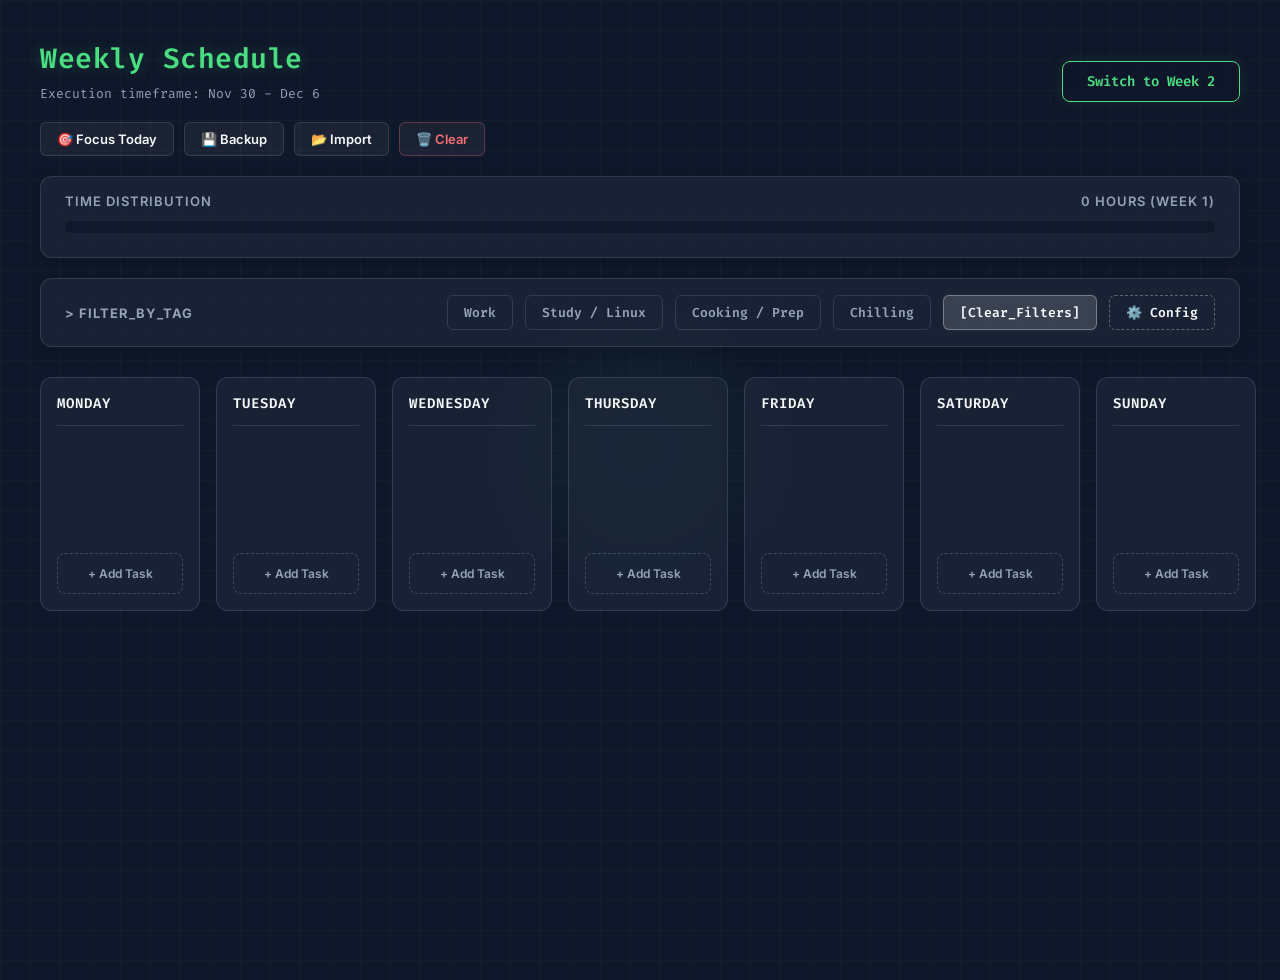
==== commit 4052262a: "Update index.html" ====
--- a/index.html
+++ b/index.html
@@ -148,6 +148,20 @@
     @keyframes taskCompletePulse { 0% { transform: scale(1); filter: brightness(1); box-shadow: 0 0 0 transparent; } 50% { transform: scale(0.95); filter: brightness(1.5); box-shadow: 0 0 20px rgba(74,222,128,0.5); } 100% { transform: scale(1); filter: brightness(1); box-shadow: 0 0 0 transparent; } }
     
     .error-shake { animation: shake 0.3s ease; border-color: #ef4444 !important; }
+    
+    /* If the screen is smaller than 768px (standard mobile/tablet break) */
+    @media (max-width: 768px) {
+    .calendar-grid {
+        grid-template-columns: 1fr; /* Forces exactly 1 column */
+        }
+    .header-section {
+        padding: 10px;
+        }
+    .controls-top {
+        flex-direction: column; /* Stacks the buttons so they don't squish */
+        }
+    }
+    
 </style>
 <style id="dynamic-tag-styles"></style>
 </head>
